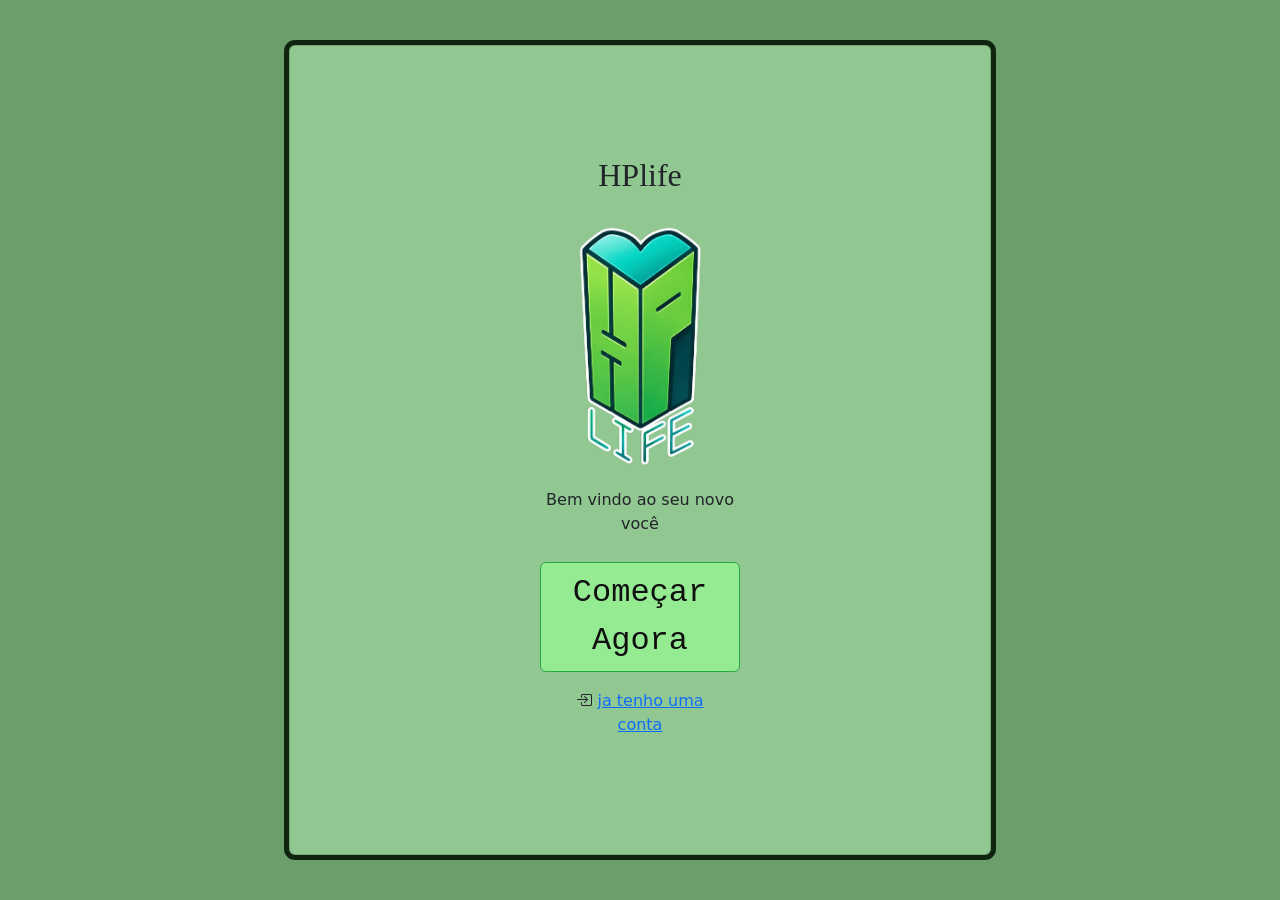
==== index.html @ 103e3be2 "renomeia arquivo para index.html" ====
<!DOCTYPE html>
<html lang="pt-br">

<head>
    <meta charset="UTF-8">
    
    <link rel="stylesheet" href="https://cdn.jsdelivr.net/npm/bootstrap-icons@1.13.1/font/bootstrap-icons.min.css">


    <title>Document</title>
    <link href="https://cdn.jsdelivr.net/npm/bootstrap@5.3.8/dist/css/bootstrap.min.css" rel="stylesheet"
        integrity="sha384-sRIl4kxILFvY47J16cr9ZwB07vP4J8+LH7qKQnuqkuIAvNWLzeN8tE5YBujZqJLB" crossorigin="anonymous">
         <link rel="stylesheet" href="index.css">
</head>

<body>
    <div class="card" style="width: 18rem;">
        <div class="card-body">
            
            <h5 class="card-title">HPlife</h5>

            <img src="assets/Logo-removebg-preview.png">
        
            <p class="card-text">Bem vindo ao seu novo você</p>
            <a href="index2.html" class="btn btn-primary btn-customizado">Começar Agora</a>
            <button type="button" class="btn"><i class="bi bi-box-arrow-in-right"></i> <a href="index_jatemconta.html">ja tenho uma conta</a></button>
        </div>
    </div>

    <script src="https://cdn.jsdelivr.net/npm/bootstrap@5.3.8/dist/js/bootstrap.bundle.min.js"
        integrity="sha384-FKyoEForCGlyvwx9Hj09JcYn3nv7wiPVlz7YYwJrWVcXK/BmnVDxM+D2scQbITxI"
        crossorigin="anonymous"></script>
</body>

</html>
---- index.css ----
@import url("https://cdn.jsdelivr.net/npm/bootstrap-icons@1.13.1/font/bootstrap-icons.min.css");
body{

    .card{
        justify-content:center;
        align-items:center;
        display:flex;
        height:90vh;
        margin:0;
        /* 1. Força o posicionamento no centro da tela */
        
    position: absolute;
    top: 50%;
    left: 50%;
    transform: translate(-50%, -50%);

    /* 2. Mantém o visual e os itens um embaixo do outro */
    background-color: rgb(145, 199, 145);
    padding: 350px;
    outline: 5px solid #0f250f;
    display: flex;
    flex-direction: column;
    align-items: center;
    gap: 20px;
    }

   justify-content:center;
    align-items:center;
    display:flex;
    flex-direction:column;
    text-align:center;
    gap:10px;
      background-color:rgb(106, 158, 106);

/* Contêiner principal */
.container-input {
  display: flex;
  flex-direction: column;
  align-items: center;
  margin: 50px auto;
  width: 300px;
}

/* Texto superior (Digite seu nome) */
.container-input label {
  color: #ffffff;
  font-size: 16px;
  margin-bottom: 12px;
  font-weight: 500;
}

/* Caixa de texto estilizada */
.container-input input {
  width: 100%;
  padding: 10px;
  background-color: #2a333d; /* Fundo interno escuro */
  border: 2px solid #00bfa5;   /* Borda verde-água brilhante */
  border-radius: 4px;        /* Cantos levemente arredondados */
  color: #ffffff;            /* Cor do texto digitado */
  font-size: 16px;
  text-align: center;        /* Texto centralizado como na imagem */
  outline: none;             /* Remove a borda padrão do navegador */
  box-shadow: 0 0 8px rgba(0, 191, 165, 0.5); /* Efeito de brilho neon */
}

/* Efeito ao clicar na caixa (Foco) */
.container-input input:focus {
  border-color: #00e676;     /* Muda para um verde mais vivo */
  box-shadow: 0 0 12px rgba(0, 230, 118, 0.8);
}

div{
    justify-content:center;
    align-items:center;
    display:flex;
    flex-direction:column;
    text-align:center;
    gap:10px;
}

/*imagens*/
img{
  width: 200px;
}

/*titulos no h5*/
h5{
  font-family: fantasy;
  font-size: 2rem;
  color: #ffffff;
}

/*cor do texto interativo*/
.btn-customizado {
  background-color: #94eb91; /* Cor do fundo */
  border-color: #28a745;     /* Cor da borda */
  color: #111010;            /* Cor do texto */
  font-family: 'Courier New', Courier, monospace;
  font-size: 200%;

}

/* Para mudar a cor ao passar o mouse por cima (hover) */
.btn-customizado:hover {
  background-color: #218838;
  border-color: #1e7e34;
  color:rgb(63, 68, 63);
  scale: 1.05;
}

/*cor do texto interativo*/
.btn-customizado2 {
  background-color: #94eb91; /* Cor do fundo */
  border-color: #28a745;     /* Cor da borda */
  color: #111010;            /* Cor do texto */
  font-family: 'Courier New', Courier, monospace;
  font-size: 1.1rem;

}

/* Para mudar a cor ao passar o mouse por cima (hover) */
.btn-customizado2:hover {
  background-color: #218838;
  border-color: #1e7e34;
  color:rgb(63, 68, 63);
  scale: 1.05;
}

}
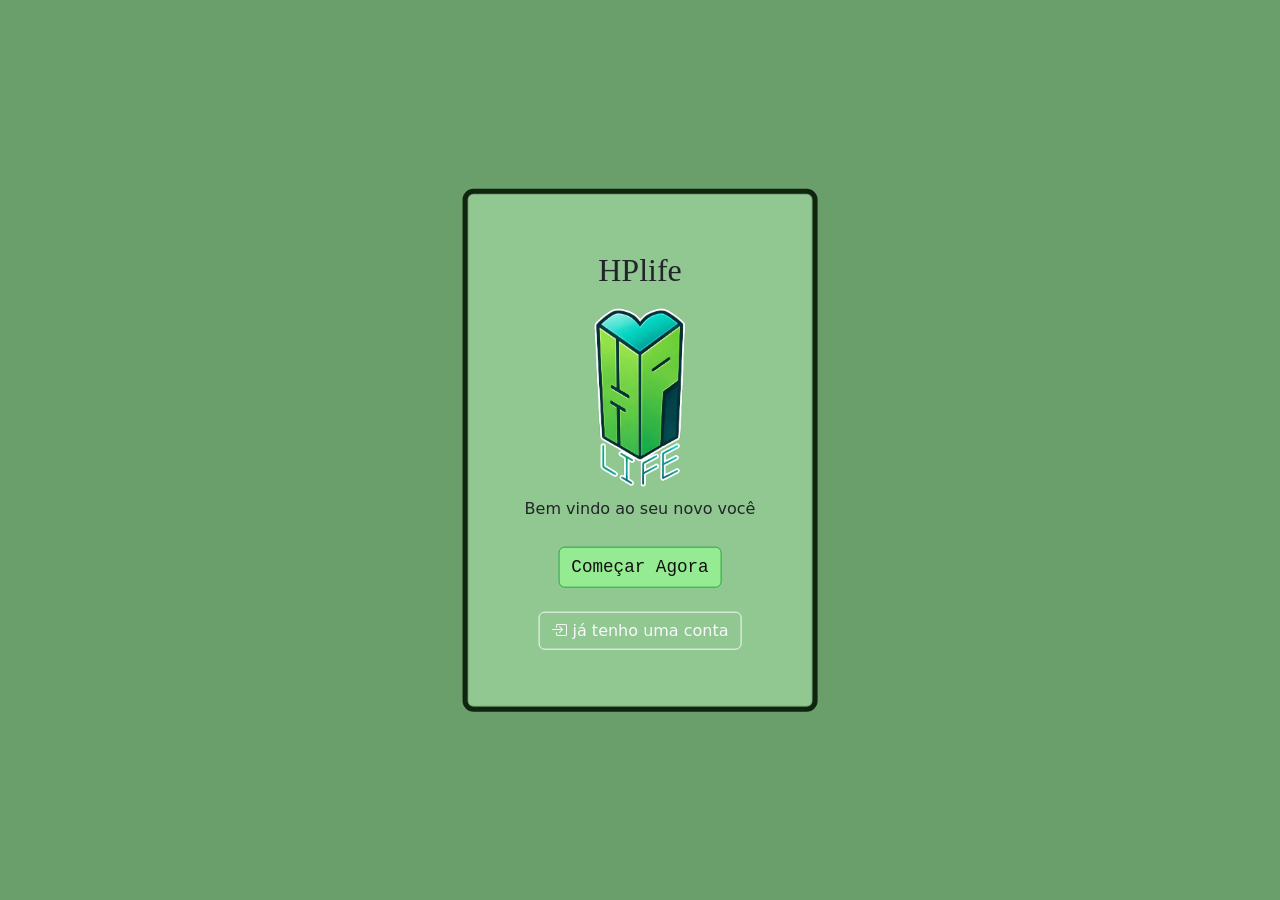
==== commit cd31ab4d: "Corrige sintaxe do CSS e ajusta HTML" ====
--- a/index.html
+++ b/index.html
@@ -1,35 +1,25 @@
 <!DOCTYPE html>
 <html lang="pt-br">
-
 <head>
     <meta charset="UTF-8">
-    
+    <meta name="viewport" content="width=device-width, initial-scale=1.0">
+    <title>HPlife</title>
     <link rel="stylesheet" href="https://cdn.jsdelivr.net/npm/bootstrap-icons@1.13.1/font/bootstrap-icons.min.css">
-
-
-    <title>Document</title>
-    <link href="https://cdn.jsdelivr.net/npm/bootstrap@5.3.8/dist/css/bootstrap.min.css" rel="stylesheet"
-        integrity="sha384-sRIl4kxILFvY47J16cr9ZwB07vP4J8+LH7qKQnuqkuIAvNWLzeN8tE5YBujZqJLB" crossorigin="anonymous">
-         <link rel="stylesheet" href="index.css">
+    <link href="https://cdn.jsdelivr.net/npm/bootstrap@5.3.3/dist/css/bootstrap.min.css" rel="stylesheet">
+    <link rel="stylesheet" href="index.css">
 </head>
-
 <body>
-    <div class="card" style="width: 18rem;">
+    <div class="card">
         <div class="card-body">
-            
             <h5 class="card-title">HPlife</h5>
-
-            <img src="assets/Logo-removebg-preview.png">
-        
+            <img src="assets/Logo-removebg-preview.png" alt="Logo">
             <p class="card-text">Bem vindo ao seu novo você</p>
             <a href="index2.html" class="btn btn-primary btn-customizado">Começar Agora</a>
-            <button type="button" class="btn"><i class="bi bi-box-arrow-in-right"></i> <a href="index_jatemconta.html">ja tenho uma conta</a></button>
+            <br><br>
+            <a href="index_jatemconta.html" class="btn btn-outline-light"><i class="bi bi-box-arrow-in-right"></i> já tenho uma conta</a>
         </div>
     </div>
 
-    <script src="https://cdn.jsdelivr.net/npm/bootstrap@5.3.8/dist/js/bootstrap.bundle.min.js"
-        integrity="sha384-FKyoEForCGlyvwx9Hj09JcYn3nv7wiPVlz7YYwJrWVcXK/BmnVDxM+D2scQbITxI"
-        crossorigin="anonymous"></script>
+    <script src="https://cdn.jsdelivr.net/npm/bootstrap@5.3.3/dist/js/bootstrap.bundle.min.js"></script>
 </body>
-
 </html>
--- a/index.css
+++ b/index.css
@@ -1,47 +1,41 @@
 @import url("https://cdn.jsdelivr.net/npm/bootstrap-icons@1.13.1/font/bootstrap-icons.min.css");
-body{
 
-    .card{
-        justify-content:center;
-        align-items:center;
-        display:flex;
-        height:90vh;
-        margin:0;
-        /* 1. Força o posicionamento no centro da tela */
-        
-    position: absolute;
-    top: 50%;
-    left: 50%;
-    transform: translate(-50%, -50%);
+body {
+  justify-content: center;
+  align-items: center;
+  display: flex;
+  flex-direction: column;
+  text-align: center;
+  gap: 10px;
+  background-color: rgb(106, 158, 106);
+  min-height: 100vh;
+  margin: 0;
+}
 
-    /* 2. Mantém o visual e os itens um embaixo do outro */
-    background-color: rgb(145, 199, 145);
-    padding: 350px;
-    outline: 5px solid #0f250f;
-    display: flex;
-    flex-direction: column;
-    align-items: center;
-    gap: 20px;
-    }
+.card {
+  position: absolute;
+  top: 50%;
+  left: 50%;
+  transform: translate(-50%, -50%);
+  background-color: rgb(145, 199, 145) !important;
+  padding: 40px !important;
+  outline: 5px solid #0f250f;
+  display: flex;
+  flex-direction: column;
+  align-items: center;
+  gap: 20px;
+  width: auto !important;
+  max-width: 90vw;
+}
 
-   justify-content:center;
-    align-items:center;
-    display:flex;
-    flex-direction:column;
-    text-align:center;
-    gap:10px;
-      background-color:rgb(106, 158, 106);
-
-/* Contêiner principal */
 .container-input {
   display: flex;
   flex-direction: column;
   align-items: center;
-  margin: 50px auto;
-  width: 300px;
+  margin: 20px auto;
+  width: 100%;
 }
 
-/* Texto superior (Digite seu nome) */
 .container-input label {
   color: #ffffff;
   font-size: 16px;
@@ -49,81 +43,46 @@
   font-weight: 500;
 }
 
-/* Caixa de texto estilizada */
 .container-input input {
   width: 100%;
   padding: 10px;
-  background-color: #2a333d; /* Fundo interno escuro */
-  border: 2px solid #00bfa5;   /* Borda verde-água brilhante */
-  border-radius: 4px;        /* Cantos levemente arredondados */
-  color: #ffffff;            /* Cor do texto digitado */
+  background-color: #2a333d;
+  border: 2px solid #00bfa5;
+  border-radius: 4px;
+  color: #ffffff;
   font-size: 16px;
-  text-align: center;        /* Texto centralizado como na imagem */
-  outline: none;             /* Remove a borda padrão do navegador */
-  box-shadow: 0 0 8px rgba(0, 191, 165, 0.5); /* Efeito de brilho neon */
+  text-align: center;
+  outline: none;
+  box-shadow: 0 0 8px rgba(0, 191, 165, 0.5);
 }
 
-/* Efeito ao clicar na caixa (Foco) */
 .container-input input:focus {
-  border-color: #00e676;     /* Muda para um verde mais vivo */
+  border-color: #00e676;
   box-shadow: 0 0 12px rgba(0, 230, 118, 0.8);
 }
 
-div{
-    justify-content:center;
-    align-items:center;
-    display:flex;
-    flex-direction:column;
-    text-align:center;
-    gap:10px;
+img {
+  width: 150px;
 }
 
-/*imagens*/
-img{
-  width: 200px;
-}
-
-/*titulos no h5*/
-h5{
+h5 {
   font-family: fantasy;
   font-size: 2rem;
   color: #ffffff;
 }
 
-/*cor do texto interativo*/
 .btn-customizado {
-  background-color: #94eb91; /* Cor do fundo */
-  border-color: #28a745;     /* Cor da borda */
-  color: #111010;            /* Cor do texto */
+  background-color: #94eb91;
+  border-color: #28a745;
+  color: #111010;
   font-family: 'Courier New', Courier, monospace;
-  font-size: 200%;
-
+  font-size: 1.1rem;
+  margin-top: 10px;
 }
 
-/* Para mudar a cor ao passar o mouse por cima (hover) */
 .btn-customizado:hover {
   background-color: #218838;
   border-color: #1e7e34;
-  color:rgb(63, 68, 63);
-  scale: 1.05;
-}
-
-/*cor do texto interativo*/
-.btn-customizado2 {
-  background-color: #94eb91; /* Cor do fundo */
-  border-color: #28a745;     /* Cor da borda */
-  color: #111010;            /* Cor do texto */
-  font-family: 'Courier New', Courier, monospace;
-  font-size: 1.1rem;
-
-}
-
-/* Para mudar a cor ao passar o mouse por cima (hover) */
-.btn-customizado2:hover {
-  background-color: #218838;
-  border-color: #1e7e34;
-  color:rgb(63, 68, 63);
-  scale: 1.05;
-}
-
+  color: rgb(63, 68, 63);
+  transform: scale(1.05);
 }
